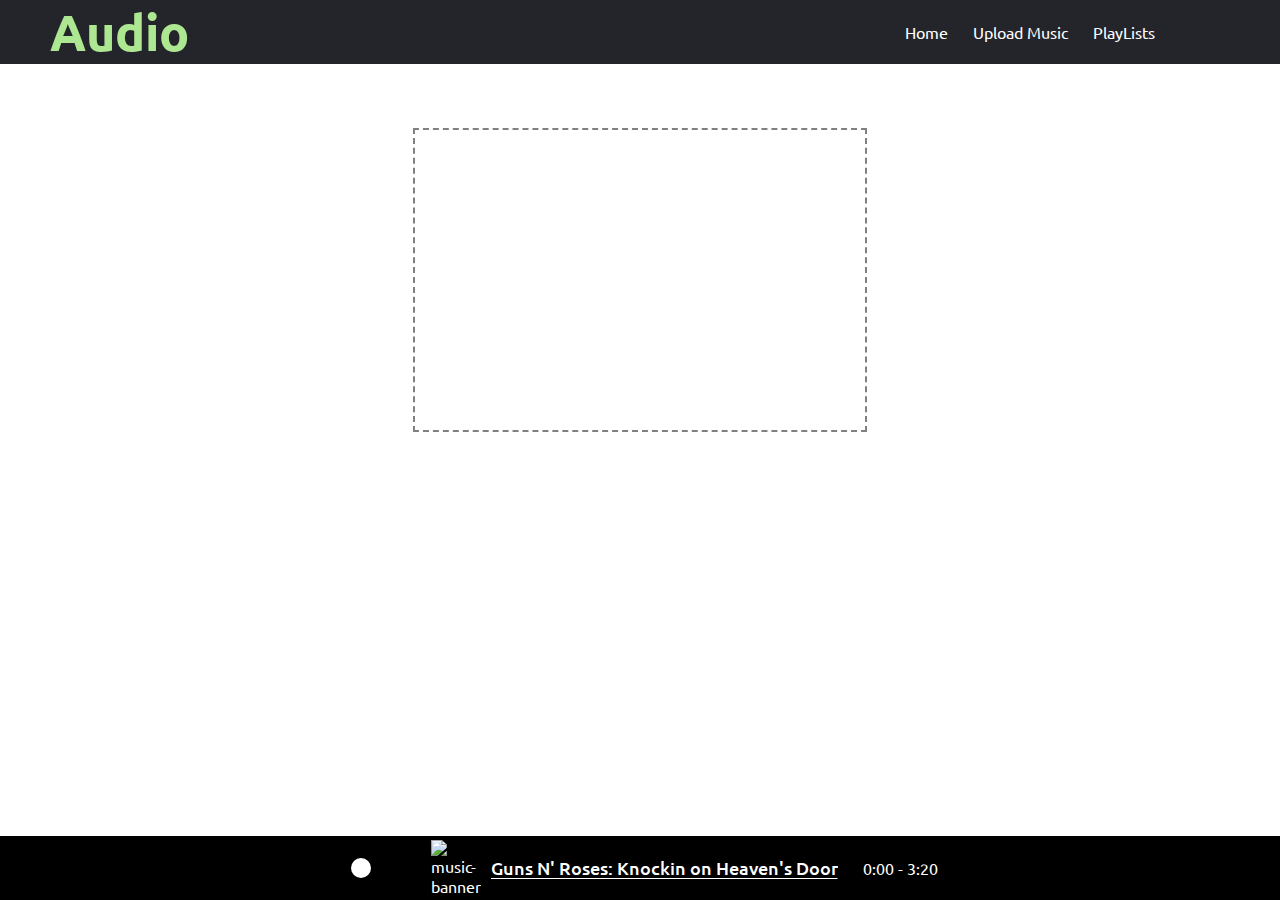
==== Audios/assets/pages/add.html @ b02011c9 "Oi" ====
<!DOCTYPE html>
<html lang="pt-BR">
<head>
    <meta charset="UTF-8">
    <meta http-equiv="X-UA-Compatible" content="IE=edge">
    <meta name="viewport" content="width=device-width, initial-scale=1.0">
    <script src="https://kit.fontawesome.com/c9a62afcaf.js" crossorigin="anonymous"></script>
    <script src="../js/add.js" defer></script>
    <link rel="stylesheet" href="../css/add-style.css">
    <title>Audio</title>
</head>
<body>
    <div id="header">
        <h2 id="title">Audio</h2>
        <div id="options">
            <a href="../../index.html">Home</a>
            <a href="#">Upload Music</a>
            <a href="#">PlayLists</a>
        </div>
    </div>
    <div id="send-files"></div>
        <div id="controls">
            <i id="icons" class="fa-solid fa-play"></i>
            <div id="music-info">
                <img id="small-music-image" src="https://i.scdn.co/image/ab6761610000e5eb50defaf9fc059a1efc541f4c" alt="music-banner">
                <p id="music-title">Guns N' Roses: Knockin on Heaven's Door</p>
                <p id="time">0:00 - 3:20</p>
            </div>
        </div>
    </div>
</body>
</html>
---- Audios/assets/css/add-style.css ----
/* Color-Pallete link -> https://colorhunt.co/palette/344d676eccafade792f3ecb0 */
@import url('https://fonts.googleapis.com/css2?family=Ubuntu:ital,wght@0,300;0,400;0,500;0,700;1,300;1,400;1,500;1,700&display=swap');

* {
    margin: 0;
    padding: 0;
    font-family: 'Ubuntu', monospace, Arial, Helvetica, sans-serif;
    overflow: hidden;
}

#header {
    display: flex;
    flex-direction: row;
    flex-wrap: nowrap;
    align-items: center;
    justify-content: space-between;
    background-color: #24252A;
}

#title {
    color: #ADE792;
    padding-left: 50px;
    font-size: 50px;
}


#options {
    display: flex;
    align-items: right;
    color: white;
    padding-right: 100px;
}

#options a {
    padding-right: 25px;
    color: white;
    text-decoration: none;
    overflow: hidden;
}

#options a:hover {
    color: #6ECCAF;
}

#main {
    height: 100vh;
    background-color: #24252A;
    box-shadow: inset 1px 4px 12px #00000073;
    margin-bottom: 50px;
    overflow-y: auto;
}

div#send-files {
    width: 450px;
    height: 300px;
    border: 2px dashed gray;
    margin: 5% auto;
    text-align: center;
    display: flex;
    flex-direction: column;
    cursor: pointer;
}

#input-file {
    display: none;
}

#controls {
    display: flex;
    position: fixed;
    bottom: 0;
    background-color: black;
    width: 100vw;
    padding: 4px;
    color: white;
    justify-content: center;
    align-items: center;
}

#music-info {
    display: flex;
    align-items: center;
    margin-left: 60px;
}

#music-info p#music-title {
    font-size: 18px;
    font-weight: 500;
    text-decoration: underline;
    text-underline-offset: 3px;
}

#music-info p#time {
    margin-left: 25px;
}

#small-music-image {
    width: 50px;
    margin-right: 10px;
}

#icons {
    padding: 10px;
    background-color: white;
    border-radius: 50%;
    color: #28588b;
}

#icons:hover {
    cursor: pointer;
    color: #113458;
}
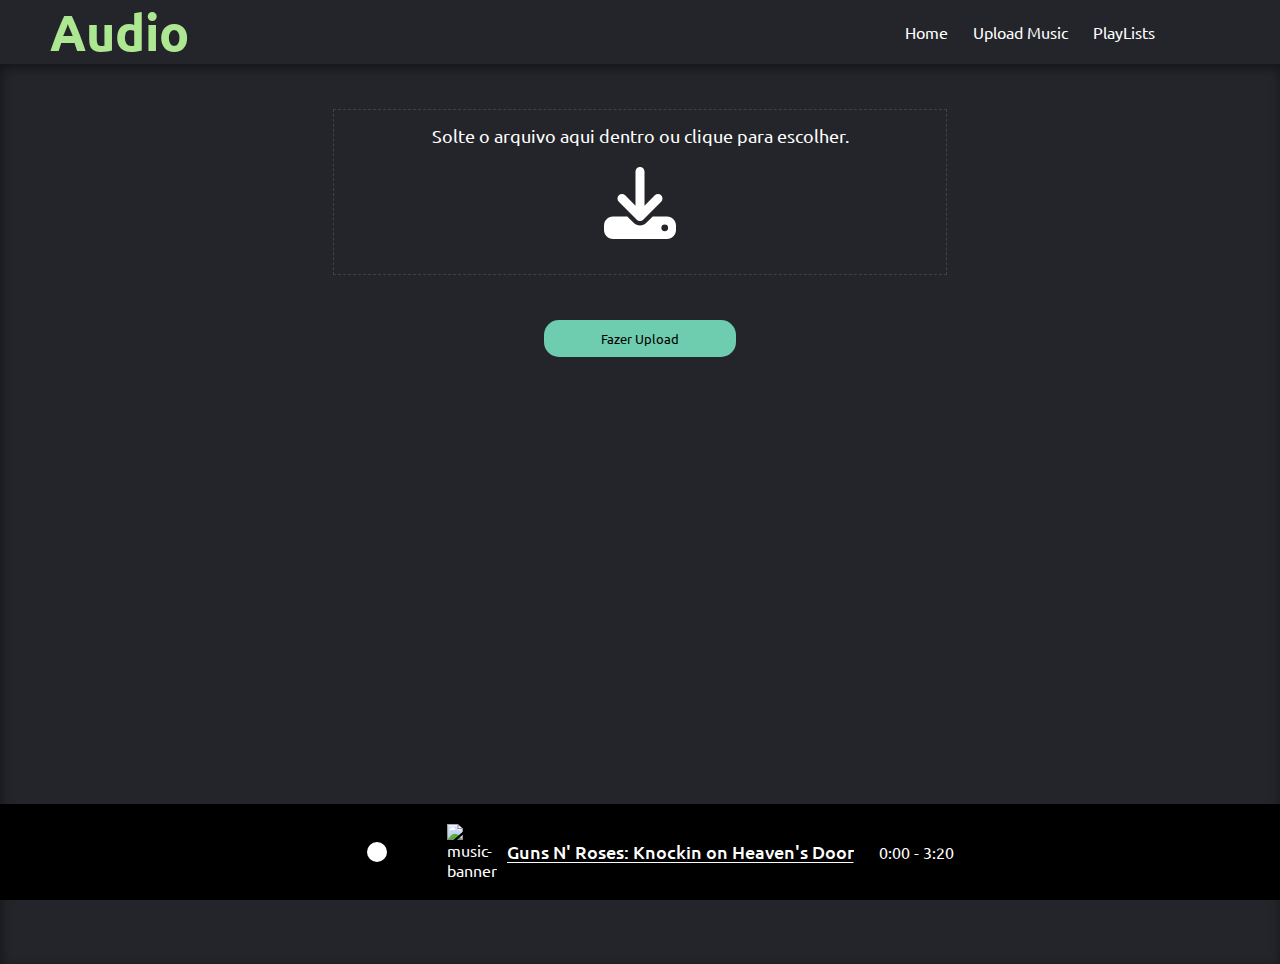
==== commit 8e82189b: "Atualizações" ====
--- a/Audios/assets/pages/add.html
+++ b/Audios/assets/pages/add.html
@@ -16,9 +16,15 @@
             <a href="../../index.html">Home</a>
             <a href="#">Upload Music</a>
             <a href="#">PlayLists</a>
+        </div>  
+    </div>
+    <div id="main">
+        <div id="send-files">
+            <p class="text shown">Solte o arquivo aqui dentro ou clique para escolher.</p>
+            <svg xmlns="http://www.w3.org/2000/svg" class="svgs shown" height="4em" fill="white" viewBox="0 0 512 512"><path d="M288 32c0-17.7-14.3-32-32-32s-32 14.3-32 32V274.7l-73.4-73.4c-12.5-12.5-32.8-12.5-45.3 0s-12.5 32.8 0 45.3l128 128c12.5 12.5 32.8 12.5 45.3 0l128-128c12.5-12.5 12.5-32.8 0-45.3s-32.8-12.5-45.3 0L288 274.7V32zM64 352c-35.3 0-64 28.7-64 64v32c0 35.3 28.7 64 64 64H448c35.3 0 64-28.7 64-64V416c0-35.3-28.7-64-64-64H346.5l-45.3 45.3c-25 25-65.5 25-90.5 0L165.5 352H64zm368 56a24 24 0 1 1 0 48 24 24 0 1 1 0-48z"/></svg>
+            <input type="file" accept="audio/mpeg" id="input-file"/>
         </div>
-    </div>
-    <div id="send-files"></div>
+        <button id="send">Fazer Upload</button>
         <div id="controls">
             <i id="icons" class="fa-solid fa-play"></i>
             <div id="music-info">
--- a/Audios/assets/css/add-style.css
+++ b/Audios/assets/css/add-style.css
@@ -23,6 +23,11 @@
     font-size: 50px;
 }
 
+#main {
+    height: 100vh;
+    background-color: #24252A;
+    box-shadow: inset 1px 4px 12px #00000073;
+}
 
 #options {
     display: flex;
@@ -42,27 +47,75 @@
     color: #6ECCAF;
 }
 
-#main {
-    height: 100vh;
-    background-color: #24252A;
-    box-shadow: inset 1px 4px 12px #00000073;
-    margin-bottom: 50px;
-    overflow-y: auto;
+.outline {
+    border: 2px dashed #55585f !important;
 }
 
-div#send-files {
-    width: 450px;
-    height: 300px;
-    border: 2px dashed gray;
-    margin: 5% auto;
-    text-align: center;
+#send-files {
     display: flex;
     flex-direction: column;
+    border: 1px dashed #3f4147;
+    width: 40vw;
+    color: white;
+    text-align: center;
+    margin: 5vh auto;
+    font-size: 18px;
+    padding: 15px 50px;
+}
+
+
+#send-files:hover {
     cursor: pointer;
+    border: 1px dashed #55585f;
+}
+
+.svgs {
+    margin: 20px 0px;
+}
+
+.shown {
+    display: block;
+}
+
+.unshown {
+    display: none;
 }
 
 #input-file {
     display: none;
+    position: absolute;
+}
+
+#music-upload-list-container {
+    display: none;
+    flex-direction: column;
+    flex-wrap: wrap;
+}
+
+#music-upload-list {
+    display: flex;
+    margin-bottom: 15px;
+}
+
+#music-upload-list p {
+    padding-left: 15px;
+}
+
+#send {
+    width: 15%;
+    margin: auto;
+    border: none;
+    background-color: #6ECCAF;
+    padding: 10px;
+    border-radius: 15px;
+    display: block;
+    transition: all .5s ease;
+}
+
+#send:hover {
+    cursor: pointer;
+    background-color: #28588b;
+    color: wheat;
 }
 
 #controls {
@@ -71,7 +124,7 @@
     bottom: 0;
     background-color: black;
     width: 100vw;
-    padding: 4px;
+    padding: 20px;
     color: white;
     justify-content: center;
     align-items: center;
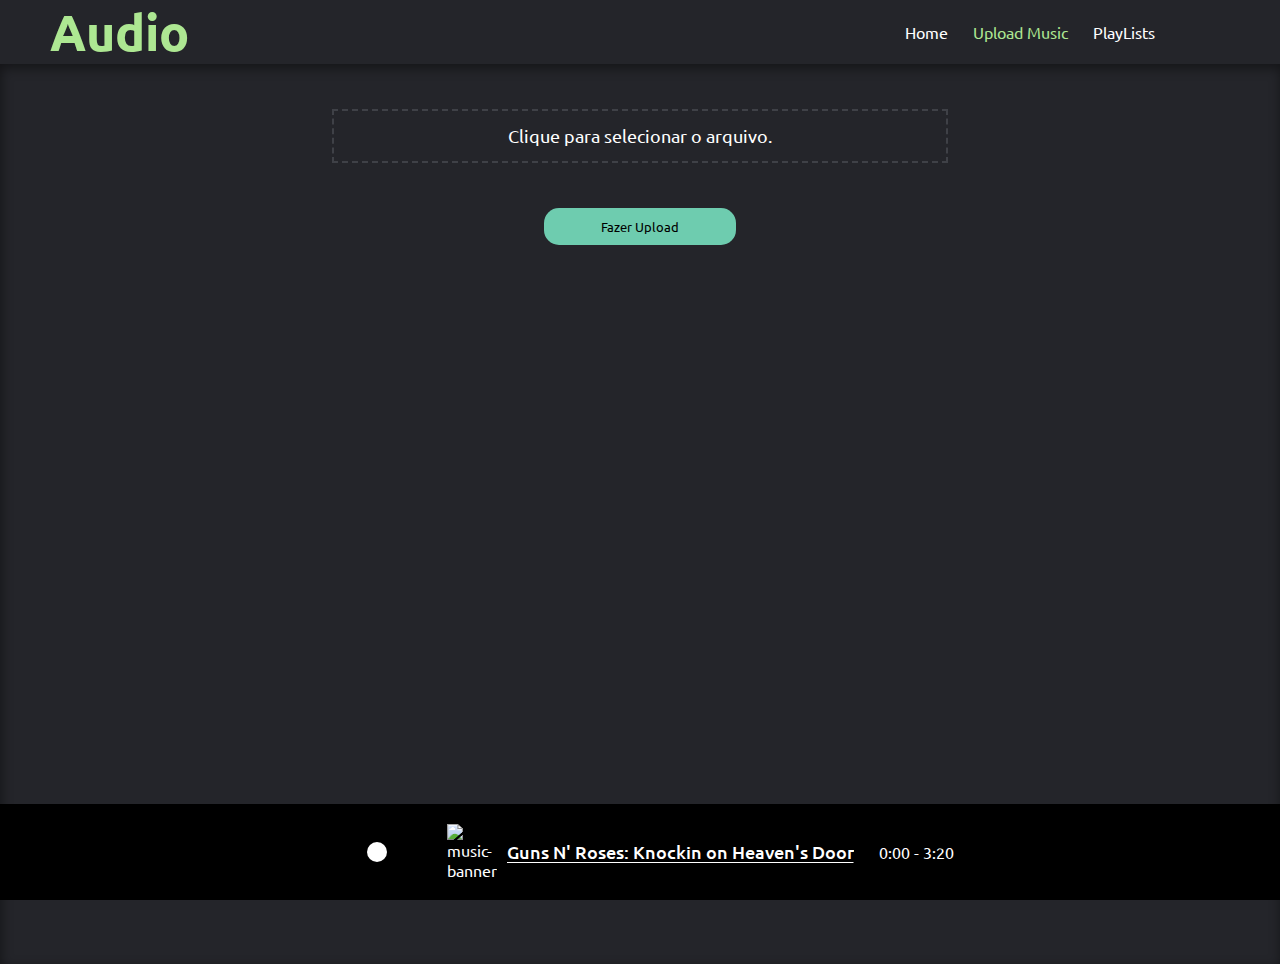
==== commit c598d47d: "Atualizações" ====
--- a/Audios/assets/pages/add.html
+++ b/Audios/assets/pages/add.html
@@ -14,13 +14,13 @@
         <h2 id="title">Audio</h2>
         <div id="options">
             <a href="../../index.html">Home</a>
-            <a href="#">Upload Music</a>
+            <a class="actual">Upload Music</a>
             <a href="#">PlayLists</a>
         </div>  
     </div>
     <div id="main">
         <div id="send-files">
-            <p class="text shown">Solte o arquivo aqui dentro ou clique para escolher.</p>
+            <p class="text shown">Clique para selecionar o arquivo.</p>
             <svg xmlns="http://www.w3.org/2000/svg" class="svgs shown" height="4em" fill="white" viewBox="0 0 512 512"><path d="M288 32c0-17.7-14.3-32-32-32s-32 14.3-32 32V274.7l-73.4-73.4c-12.5-12.5-32.8-12.5-45.3 0s-12.5 32.8 0 45.3l128 128c12.5 12.5 32.8 12.5 45.3 0l128-128c12.5-12.5 12.5-32.8 0-45.3s-32.8-12.5-45.3 0L288 274.7V32zM64 352c-35.3 0-64 28.7-64 64v32c0 35.3 28.7 64 64 64H448c35.3 0 64-28.7 64-64V416c0-35.3-28.7-64-64-64H346.5l-45.3 45.3c-25 25-65.5 25-90.5 0L165.5 352H64zm368 56a24 24 0 1 1 0 48 24 24 0 1 1 0-48z"/></svg>
             <input type="file" accept="audio/mpeg" id="input-file"/>
         </div>
--- a/Audios/assets/css/add-style.css
+++ b/Audios/assets/css/add-style.css
@@ -54,19 +54,19 @@
 #send-files {
     display: flex;
     flex-direction: column;
-    border: 1px dashed #3f4147;
+    border: 2px dashed #3f4147;
     width: 40vw;
     color: white;
     text-align: center;
     margin: 5vh auto;
     font-size: 18px;
-    padding: 15px 50px;
+    padding: 14px 50px;
+    transition: border .19s linear;
 }
-
 
 #send-files:hover {
     cursor: pointer;
-    border: 1px dashed #55585f;
+    border: 2px dashed #55585f;
 }
 
 .svgs {
@@ -118,6 +118,11 @@
     color: wheat;
 }
 
+.actual {
+    color: #ADE792 !important;
+    cursor: default;
+}
+
 #controls {
     display: flex;
     position: fixed;
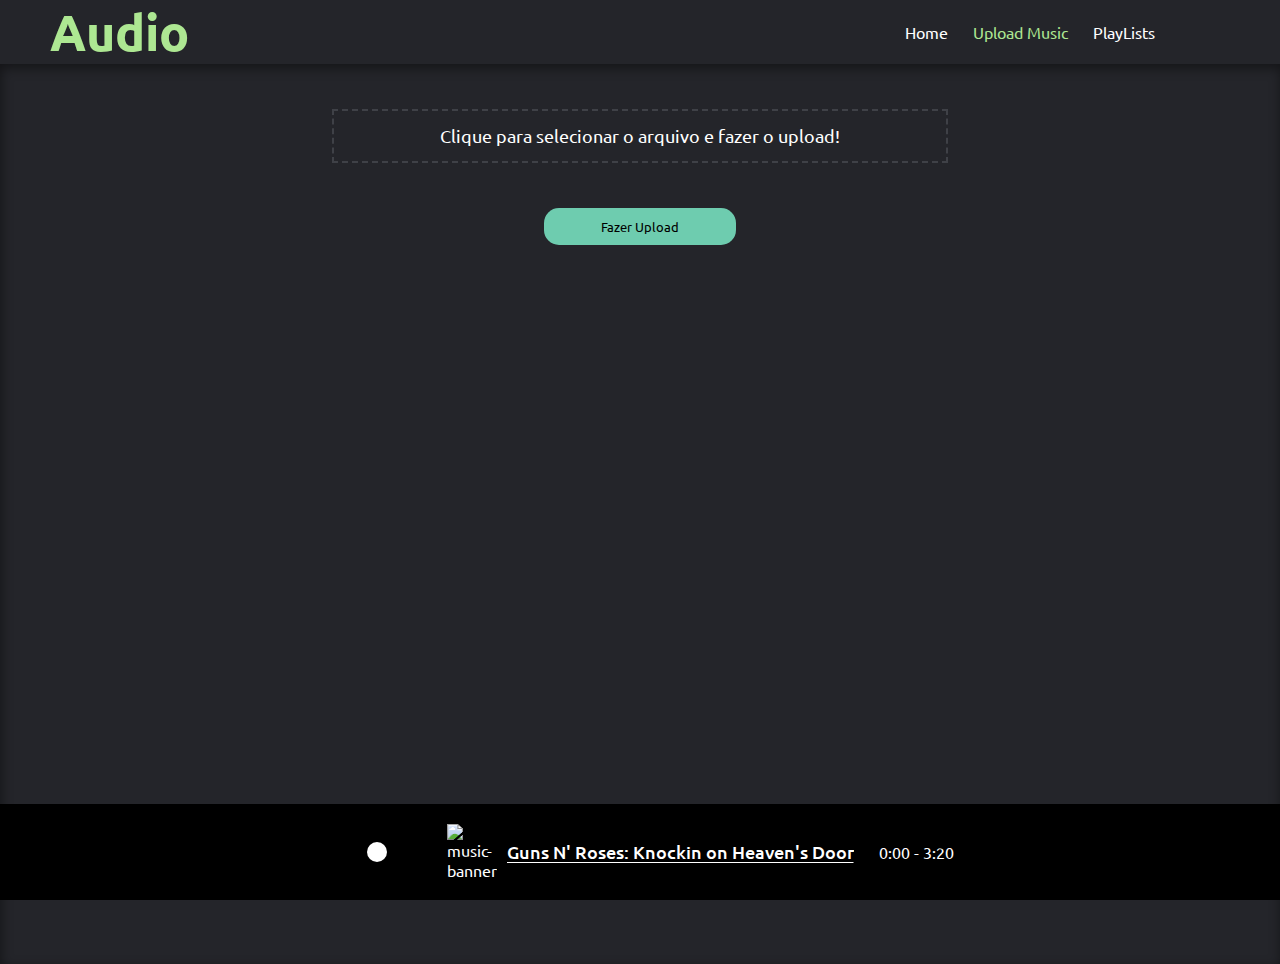
==== commit 2983df31: "updates" ====
--- a/Audios/assets/pages/add.html
+++ b/Audios/assets/pages/add.html
@@ -20,7 +20,7 @@
     </div>
     <div id="main">
         <div id="send-files">
-            <p class="text shown">Clique para selecionar o arquivo.</p>
+            <p class="text shown">Clique para selecionar o arquivo e fazer o upload!</p>
             <svg xmlns="http://www.w3.org/2000/svg" class="svgs shown" height="4em" fill="white" viewBox="0 0 512 512"><path d="M288 32c0-17.7-14.3-32-32-32s-32 14.3-32 32V274.7l-73.4-73.4c-12.5-12.5-32.8-12.5-45.3 0s-12.5 32.8 0 45.3l128 128c12.5 12.5 32.8 12.5 45.3 0l128-128c12.5-12.5 12.5-32.8 0-45.3s-32.8-12.5-45.3 0L288 274.7V32zM64 352c-35.3 0-64 28.7-64 64v32c0 35.3 28.7 64 64 64H448c35.3 0 64-28.7 64-64V416c0-35.3-28.7-64-64-64H346.5l-45.3 45.3c-25 25-65.5 25-90.5 0L165.5 352H64zm368 56a24 24 0 1 1 0 48 24 24 0 1 1 0-48z"/></svg>
             <input type="file" accept="audio/mpeg" id="input-file"/>
         </div>
